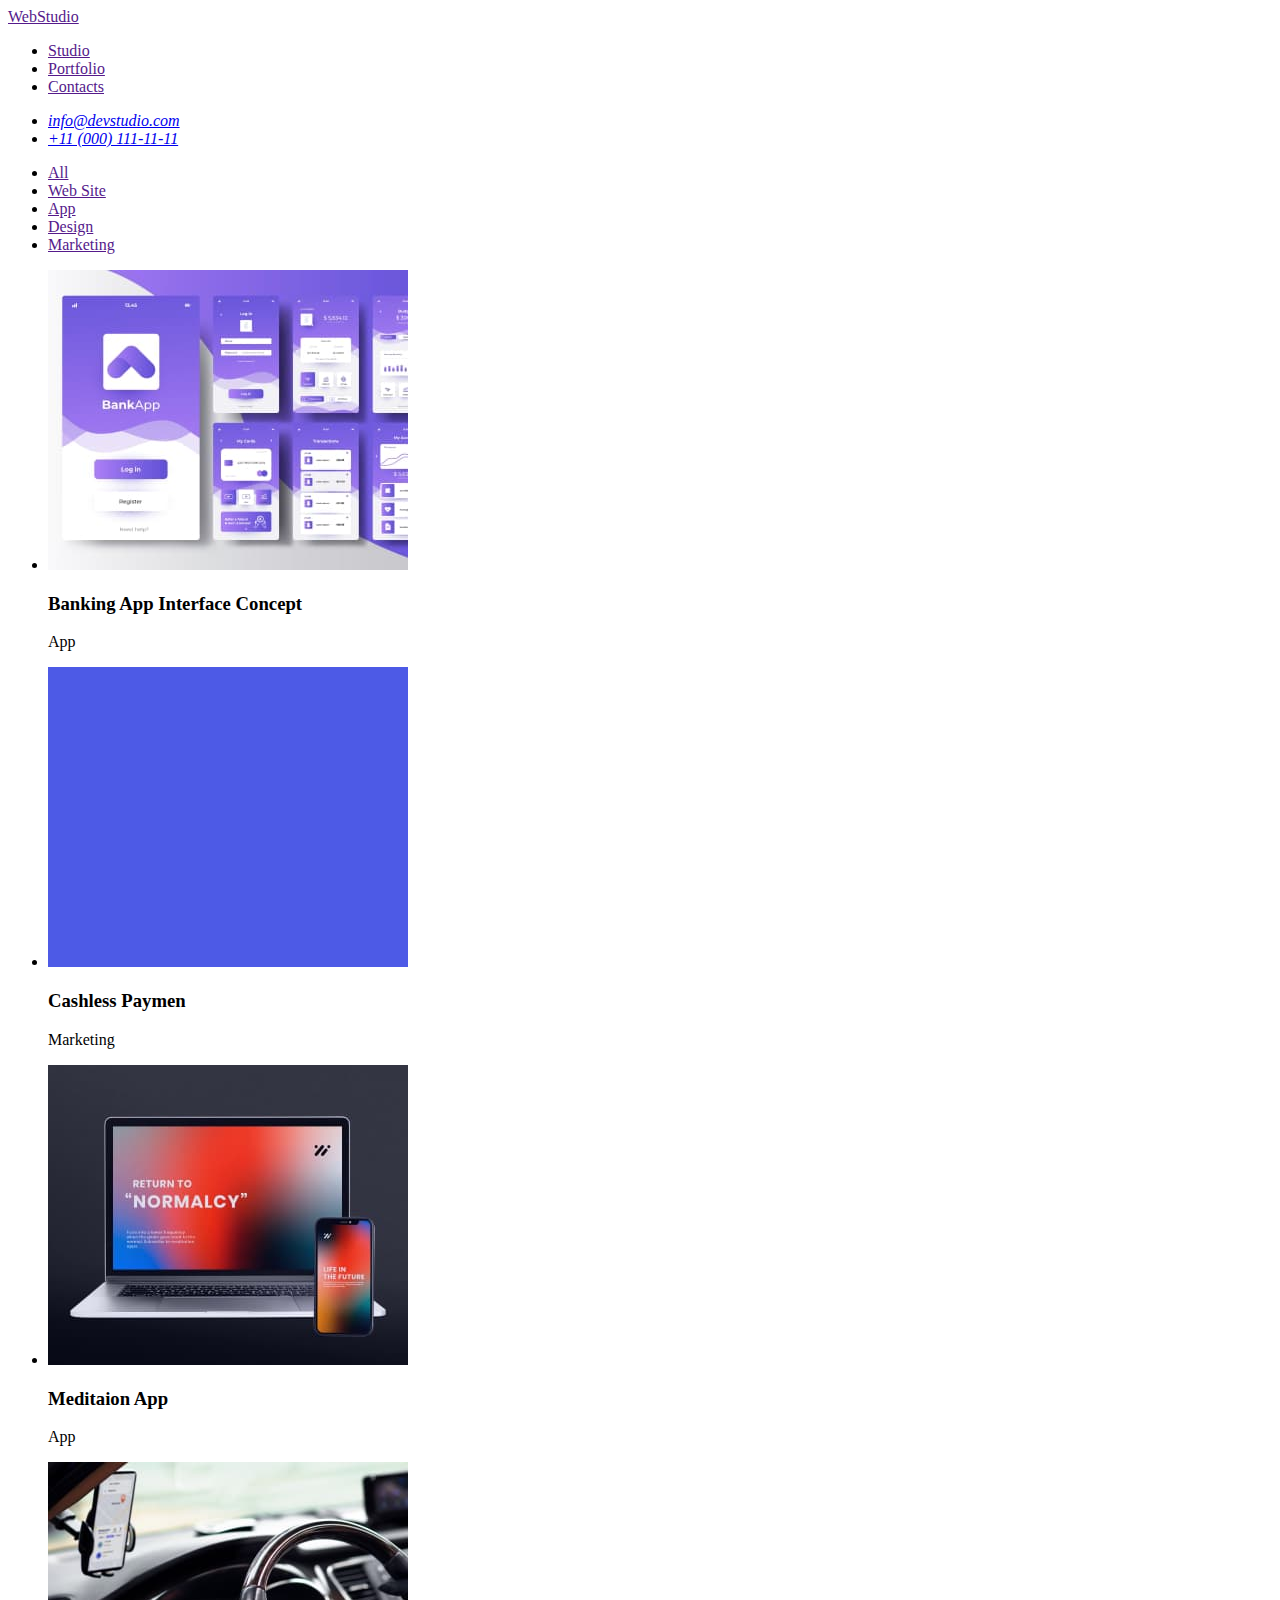
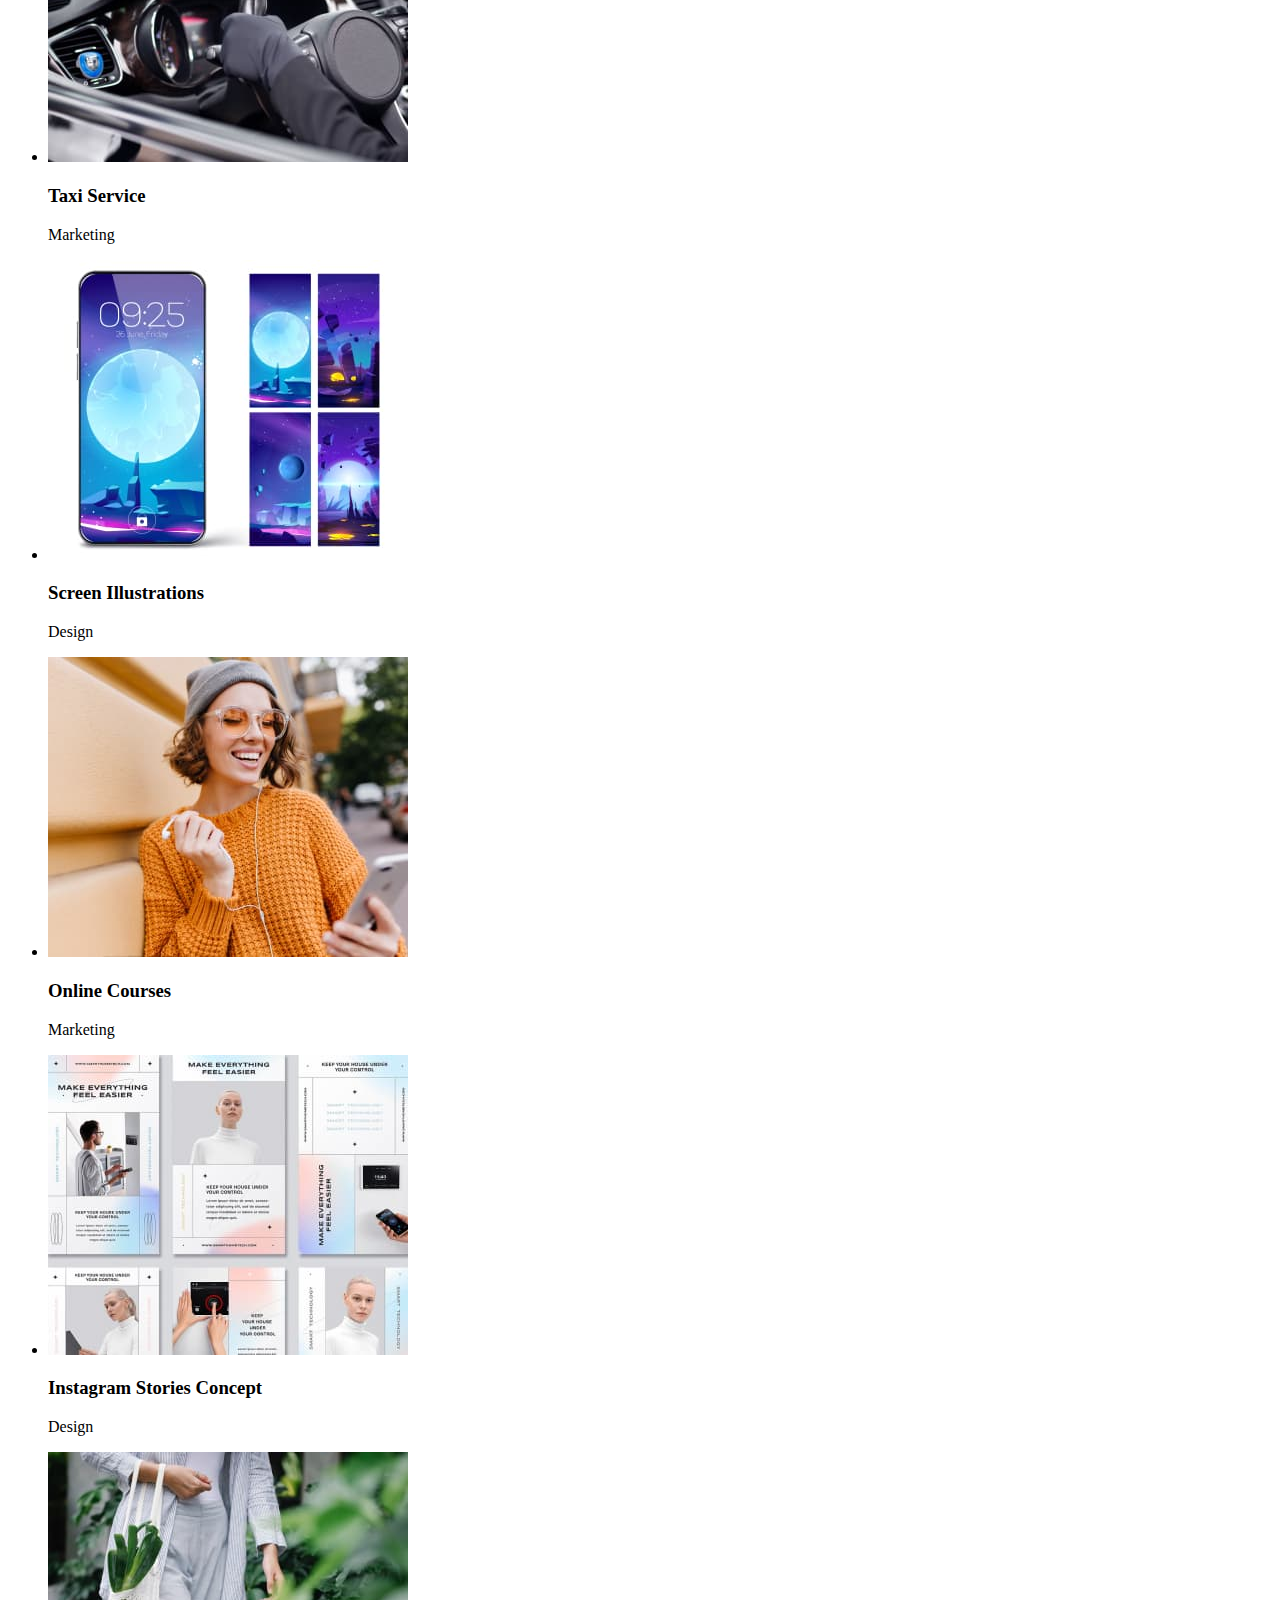
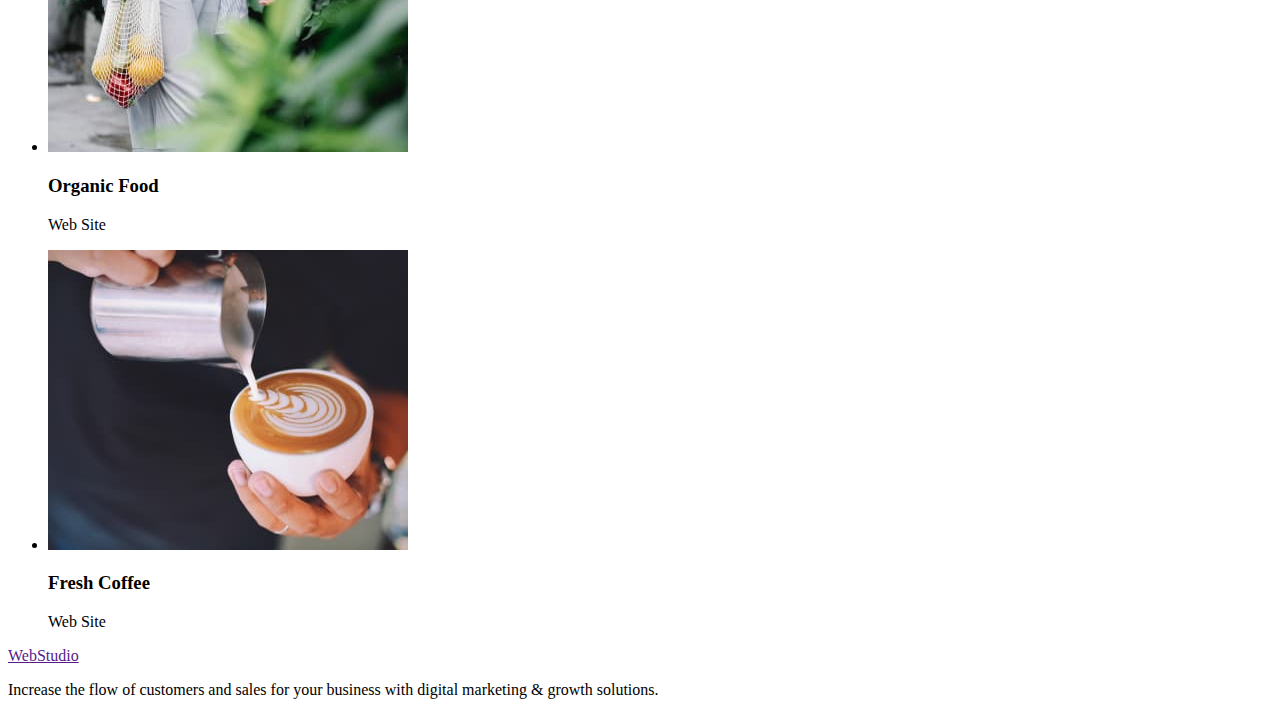
==== portfolio.html @ 04b3863f "typeface" ====
<!DOCTYPE html>
<html lang="en">
  <head>
    <meta charset="UTF-8" />
    <meta http-equiv="X-UA-Compatible" content="IE=edge" />
    <meta name="viewport" content="width=device-width, initial-scale=1.0" />
    <link rel="stylesheet" href=".//images/portfolio-img/" />
    <link rel="<link rel="preconnect" href="https://fonts.googleapis.com">
    <link href="https://fonts.googleapis.com/css2?family=Montserrat:wght@400;700&display=swap">
    <title>portfolio</title>
  </head>
  <body>
    <header>
      <nav>
        <a href="">WebStudio</a>
        <ul>
          <li><a href="">Studio</a></li>
          <li><a href="">Portfolio</a></li>
          <li><a href="">Contacts</a></li>
        </ul>
      </nav>
      <address>
        <ul>
          <li><a href="mailto:info@devstudio.com">info@devstudio.com</a></li>
          <li><a href="tel:+110001111111">+11 (000) 111-11-11</a></li>
        </ul>
      </address>
    </header>
    <main>
      <section>
        <ul>
          <li><a href="">All</a></li>
          <li><a href="">Web Site</a></li>
          <li><a href="">App</a></li>
          <li><a href="">Design</a></li>
          <li><a href="">Marketing</a></li>
        </ul>
      </section>
      <section>
        <h1 hidden>web application</h1>
        <ul>
          <li>
            <a href="">
              <img
                src=".//images/portfolio-img/img_1.jpg"
                alt="web application photos"
                width="360"
                height="300"
              />
            </a>
            <h3>Banking App Interface Concept</h3>
            <p>App</p>
          </li>
          <li>
            <a href="">
              <img
                src=".//images/portfolio-img/img_2.jpg"
                alt="web application photos"
                width="360"
                height="300"
              />
            </a>
            <h3>Cashless Paymen</h3>
            <p>Marketing</p>
          </li>
          <li>
            <a href="">
              <img
               src=".//images/portfolio-img/img_3.jpg" alt="web application
              photos" width="360" height="300" />
            </a>
            <h3>Meditaion App</h3>
            <p>App</p>
          </li>
          <li>
            <a href="">
            <img
            src=".//images/portfolio-img/img_4.jpg"
              alt="web application photos"
              width="360"
              height="300"
            ></a>
            <h3>Taxi Service</h3>
            <p>Marketing</p>
          </li>
          <li>
            <a href="">
          <img
          src=".//images/portfolio-img/img_5.jpg"
              alt="web application photos"
              width="360"
              height="300"
            ></a>
            <h3>Screen Illustrations</h3>
            <p>Design</p>
          </li>
          <li>
            <a href="">
              <img
              src=".//images/portfolio-img/img_6.jpg"
              alt="web application photos"
              width="360"
              height="300"
            ></a>
            <h3>Online Courses</h3>
            <p>Marketing</p>
          </li>
          <li>
            <a href="">
          <img src=".//images/portfolio-img/img_7.jpg"
              alt="web application photos"
              width="360"
              height="300"
            ></a>
            <h3>Instagram Stories Concept</h3>
            <p>Design</p>
          </li>
          <li>
            <a href=""></a>
              <img
              src=".//images/portfolio-img/img_8.jpg"
              alt="web application photos"
              width="360"
              height="300"
            ></a>
            <h3>Organic Food</h3>
            <p>Web Site</p>
          </li>
          <li>
            <a href="">              
           <img
              src=".//images/portfolio-img/img_9.jpg"
              alt="web application photos"
              width="360"
              height="300"
            ></a>
            <h3>Fresh Coffee</h3>
            <p>Web Site</p>
          </li>
        </ul>
      </section>
    </main>
    <footer>
      <a href="">WebStudio</a>
      <p>
        Increase the flow of customers and sales for your business with digital
        marketing & growth solutions.
      </p>
    </footer>
  </body>
</html>
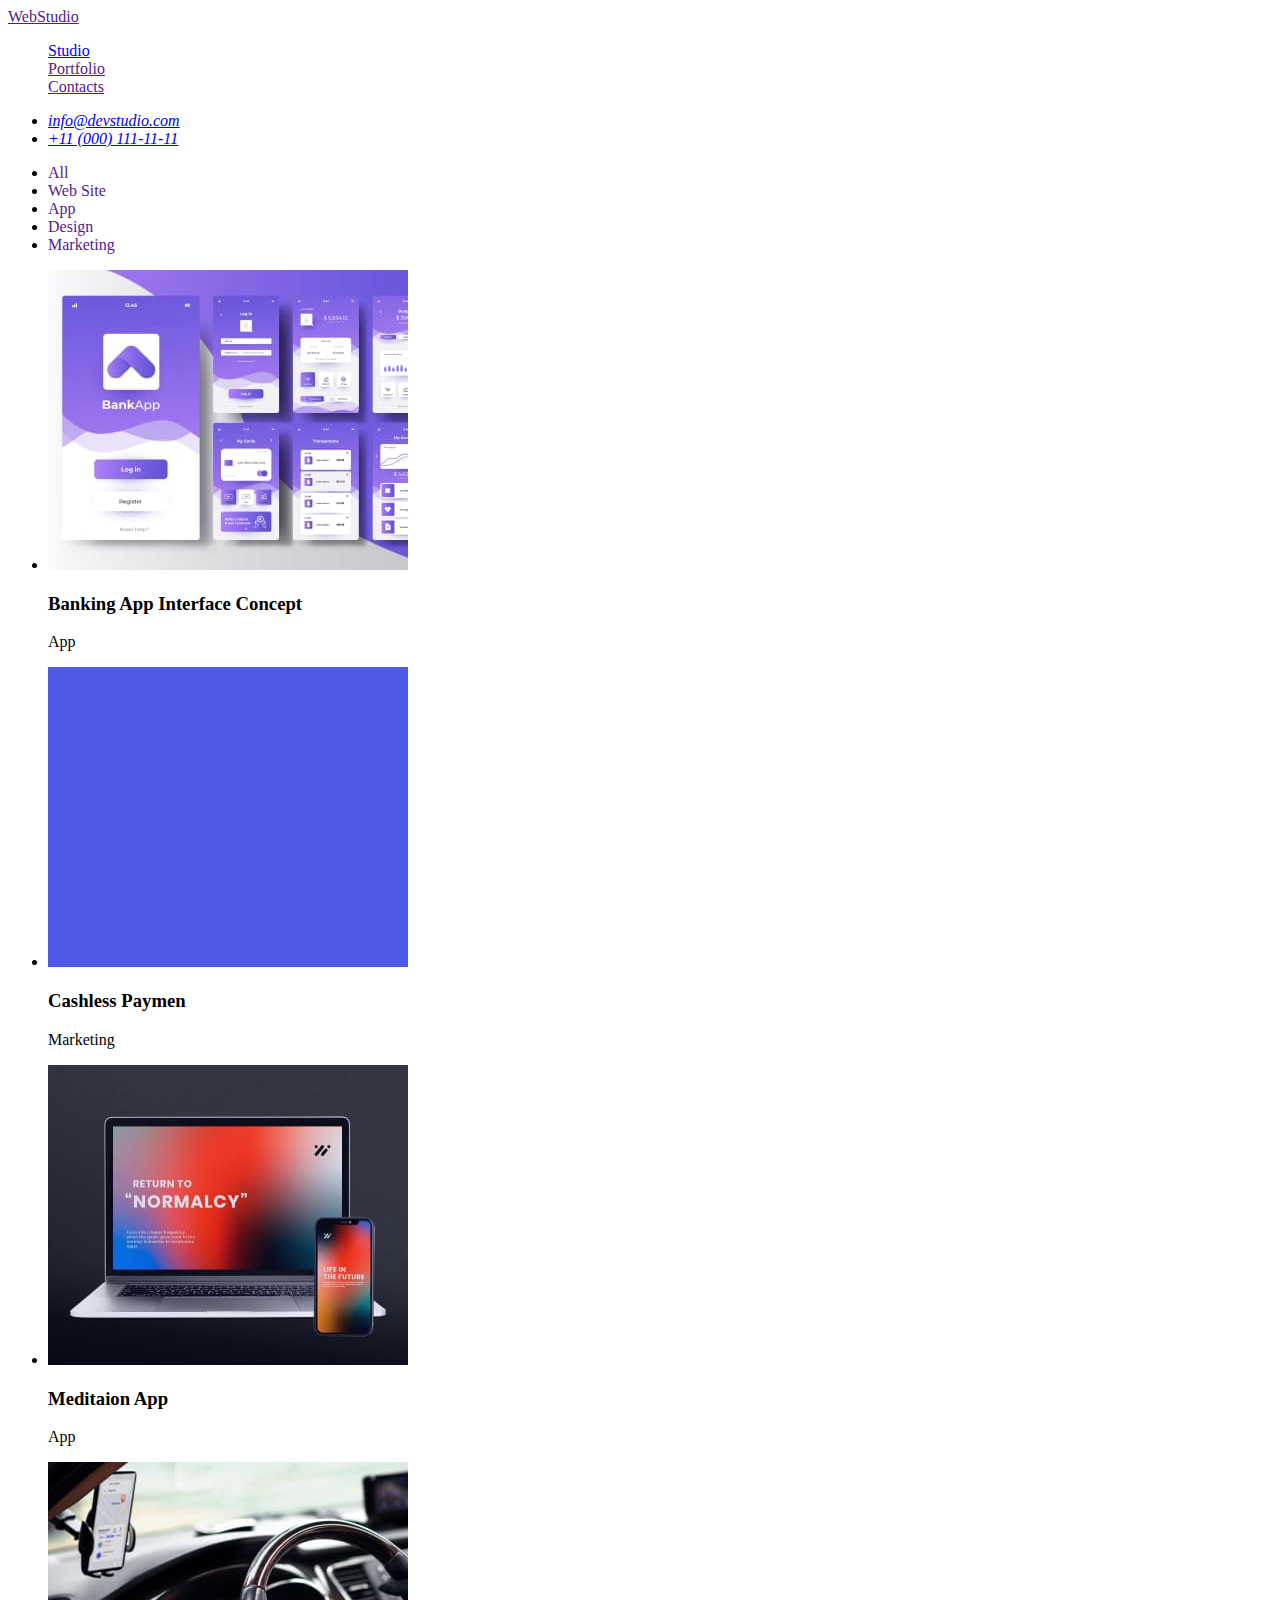
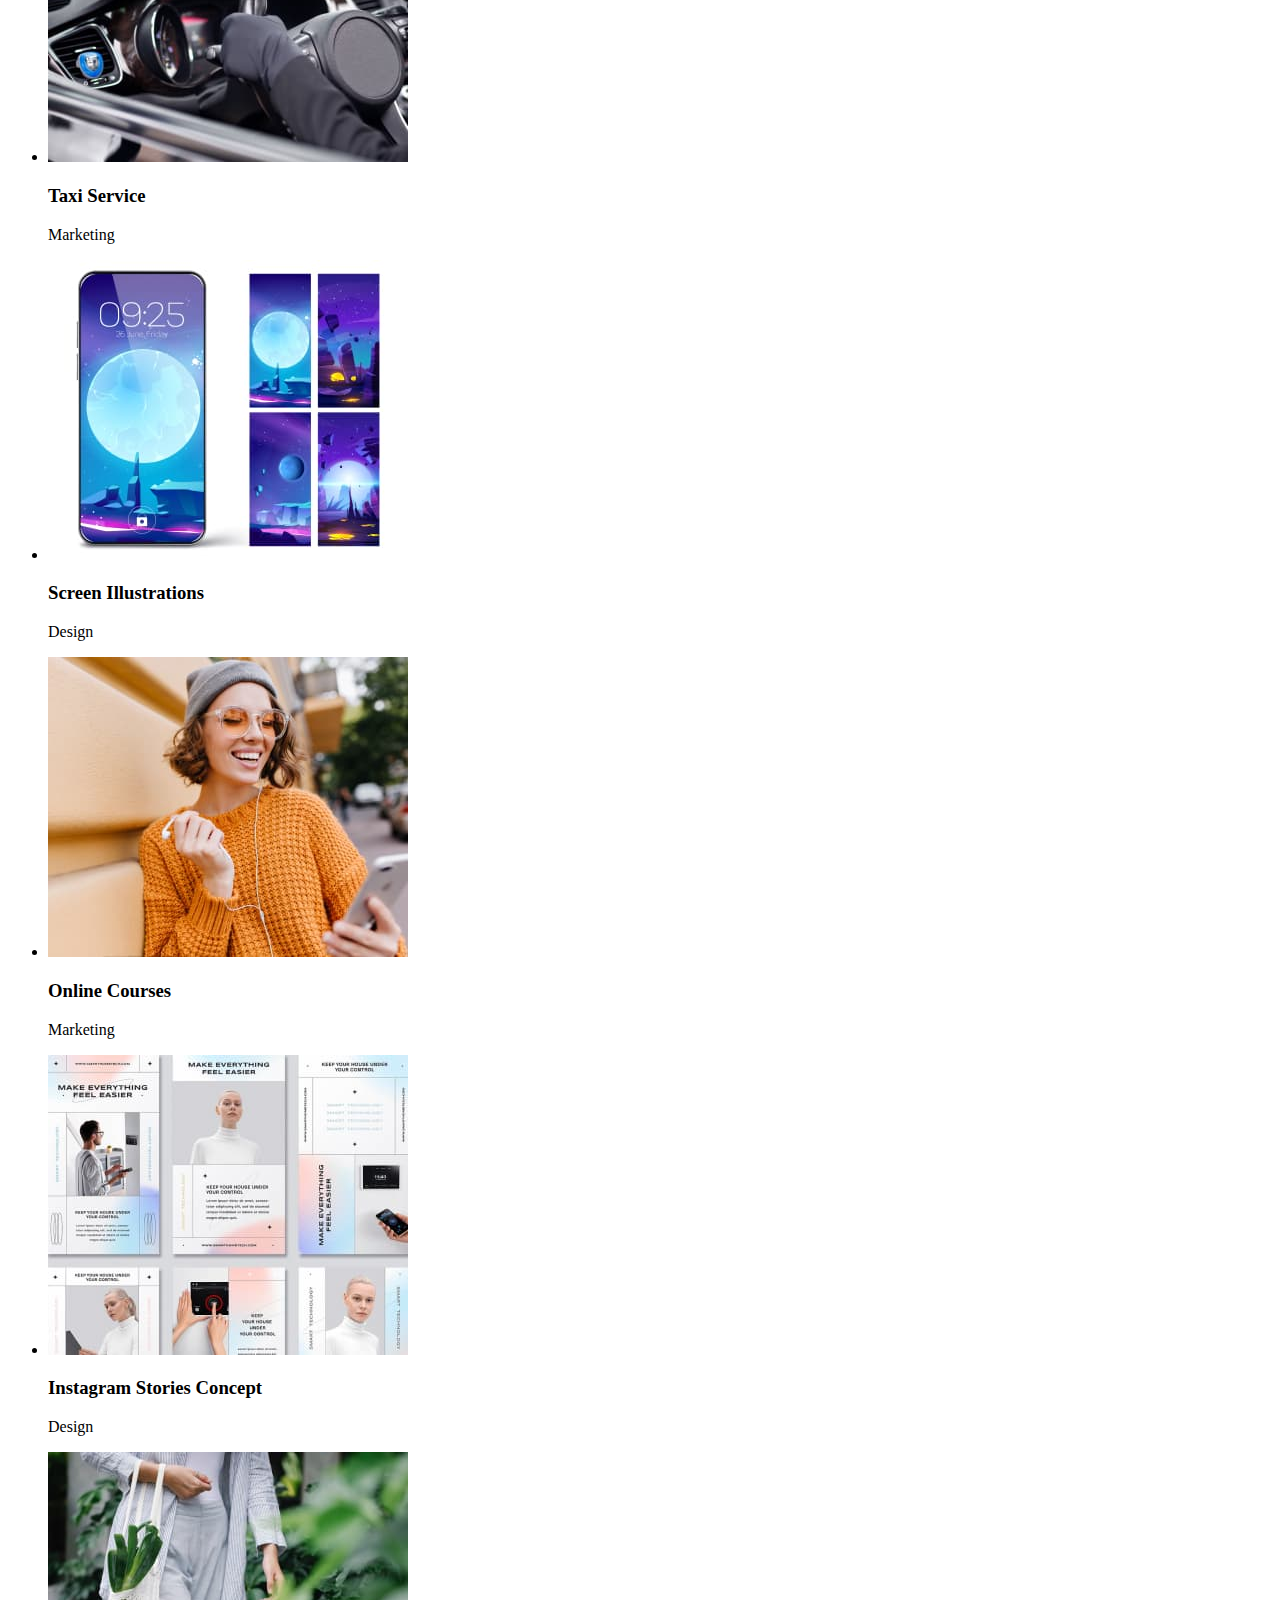
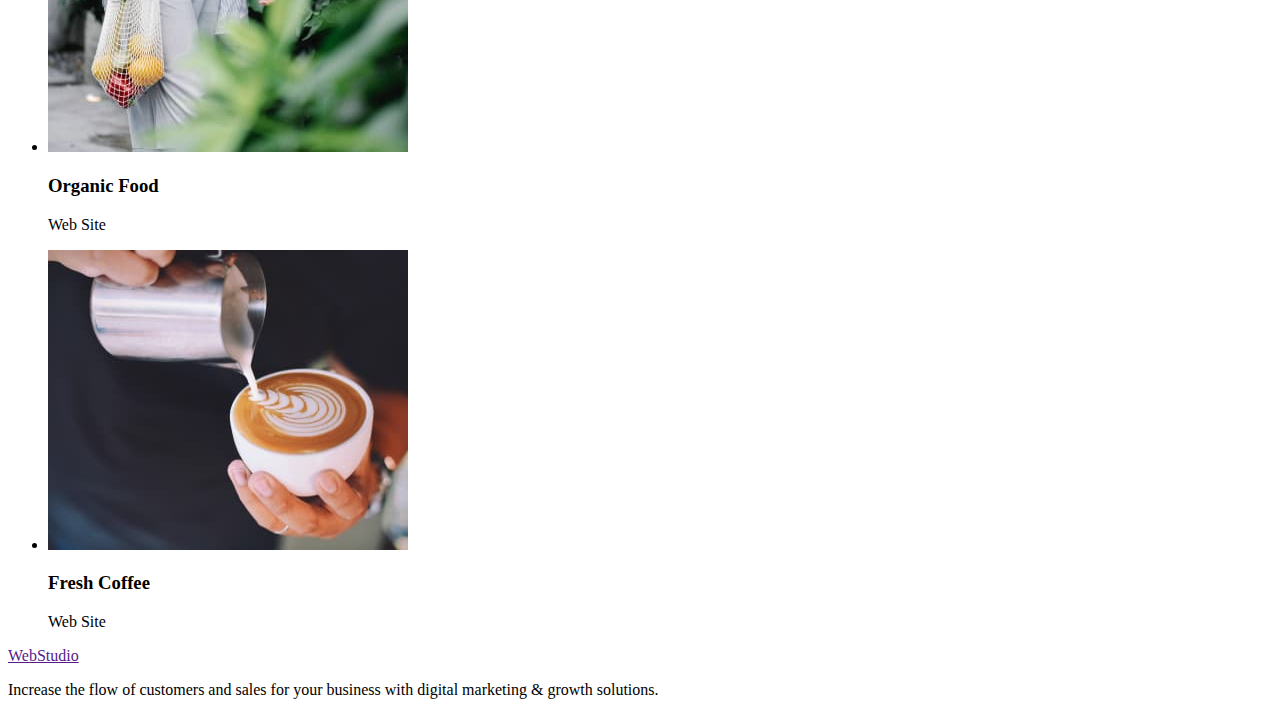
==== commit 43a9e4ab: "index.html" ====
--- a/portfolio.html
+++ b/portfolio.html
@@ -4,36 +4,50 @@
     <meta charset="UTF-8" />
     <meta http-equiv="X-UA-Compatible" content="IE=edge" />
     <meta name="viewport" content="width=device-width, initial-scale=1.0" />
-    <link rel="stylesheet" href=".//images/portfolio-img/" />
-    <link rel="<link rel="preconnect" href="https://fonts.googleapis.com">
-    <link href="https://fonts.googleapis.com/css2?family=Montserrat:wght@400;700&display=swap">
+    <link rel="preconnect" href="https://fonts.googleapis.com">
+    <link rel="preconnect" href="https://fonts.gstatic.com" crossorigin>
+    <link
+      href="https://fonts.googleapis.com/css2?family=Raleway:wght@800&family=Roboto:wght@400;500;700&display=swap" rel="stylesheet"
+    />
+    <link rel="stylesheet" href="./css/styles.css" />
     <title>portfolio</title>
   </head>
   <body>
-    <header>
-      <nav>
-        <a href="">WebStudio</a>
-        <ul>
-          <li><a href="">Studio</a></li>
-          <li><a href="">Portfolio</a></li>
-          <li><a href="">Contacts</a></li>
+    <!--HEADER SECOND-->
+    <header class="page-header">
+      <nav class="navigation">
+        <a class="logotype" href="">WebStudio</a>
+        <ul class="list page">
+          <li>
+            <a class="page-item" href="./index.html">Studio</a></li>
+          <li>
+            <a class="page-item" href="">Portfolio</a></li>
+          <li>
+            <a class="page-item" href="">Contacts</a></li>
         </ul>
       </nav>
       <address>
         <ul>
-          <li><a href="mailto:info@devstudio.com">info@devstudio.com</a></li>
-          <li><a href="tel:+110001111111">+11 (000) 111-11-11</a></li>
+          <li>
+            <a href="mailto:info@devstudio.com">info@devstudio.com</a></li>
+          <li>
+            <a href="tel:+110001111111">+11 (000) 111-11-11</a></li>
         </ul>
       </address>
     </header>
     <main>
       <section>
         <ul>
-          <li><a href="">All</a></li>
-          <li><a href="">Web Site</a></li>
-          <li><a href="">App</a></li>
-          <li><a href="">Design</a></li>
-          <li><a href="">Marketing</a></li>
+          <li>
+            <a class="link" href="">All</a></li>
+          <li>
+            <a class="link" href="">Web Site</a></li>
+          <li>
+            <a class="link" href="">App</a></li>
+          <li>
+            <a class="link" href="">Design</a></li>
+          <li>
+            <a class="link" href="">Marketing</a></li>
         </ul>
       </section>
       <section>
--- a/css/styles.css
+++ b/css/styles.css
@@ -0,0 +1,120 @@
+.text-body {
+  font-family: "Roboto", sans-serif;
+  color: #2e2f42;
+}
+.list {
+  list-style: none;
+}
+.link {
+  text-decoration: none;
+}
+/* /* .menu {
+  .. 
+} */
+/* <============HEADER==========> */
+.menu-link {
+  font-weight: 500;
+  font-size: 16px;
+  line-height: 1.5;
+  letter-spacing: 0.02em;
+}
+.logo {
+  color: #4d5ae5;
+}
+.logo-link {
+  font-family: "Raleway", sans-serif;
+  font-weight: 800;
+  font-size: 18px;
+  line-height: 1.5;
+  display: flex;
+  align-items: center;
+  letter-spacing: 0.03em;
+  text-transform: uppercase;
+}
+.contact-mail {
+  font-size: 16px;
+  line-height: 1.5;
+  letter-spacing: 0.02em;
+  color: #434455;
+}
+.contact-phone-number {
+  font-size: 16px;
+  line-height: 1.5;
+  letter-spacing: 0.02em;
+  color: #434455;
+}
+
+/* <===============HERO=============> */
+.title {
+  font-weight: 700;
+  font-size: 56px;
+  line-height: 1.07;
+  text-align: center;
+  letter-spacing: 0.02em;
+  /* color: #ffffff; */
+}
+.modal-btn {
+  font-weight: 500;
+  font-size: 16px;
+  line-height: 1.5;
+  display: flex;
+  align-items: center;
+  letter-spacing: 0.04em;
+  /* color: #ffffff; */
+}
+
+/* <==============ADVANTAGES===========> */
+/* .hero-item {
+} */
+.subtitle-hero {
+  font-weight: 500;
+  font-size: 20px;
+  line-height: 1.2;
+  letter-spacing: 0.02em;
+}
+.text-hero {
+  font-size: 16px;
+  line-height: 1.5;
+  letter-spacing: 0.02em;
+  color: #434455;
+}
+
+/* <===================EXAMPLES of WORK=========> */
+.title-examples {
+  font-weight: 700;
+  font-size: 36px;
+  line-height: 1.11;
+  text-align: center;
+  letter-spacing: 0.02em;
+  text-transform: capitalize;
+}
+/* <===============OUR TEAM==========> */
+.title-team {
+  font-weight: 700;
+  font-size: 36px;
+  line-height: 1.11;
+  text-align: center;
+  letter-spacing: 0.02em;
+  text-transform: capitalize;
+}
+.subtitle-team {
+  font-weight: 500;
+  font-size: 20px;
+  line-height: 1.2;
+  /* text-align: center; */
+  letter-spacing: 0.02em;
+}
+.text-team {
+  font-size: 16px;
+  line-height: 24px;
+  /* text-align: center; */
+  letter-spacing: 0.02em;
+  color: #434455;
+}
+/* <=========FOOTER============> */
+.footer-text {
+  font-size: 16px;
+  line-height: 1.5;
+  letter-spacing: 0.02em;
+  color: #e7e9fc;
+}
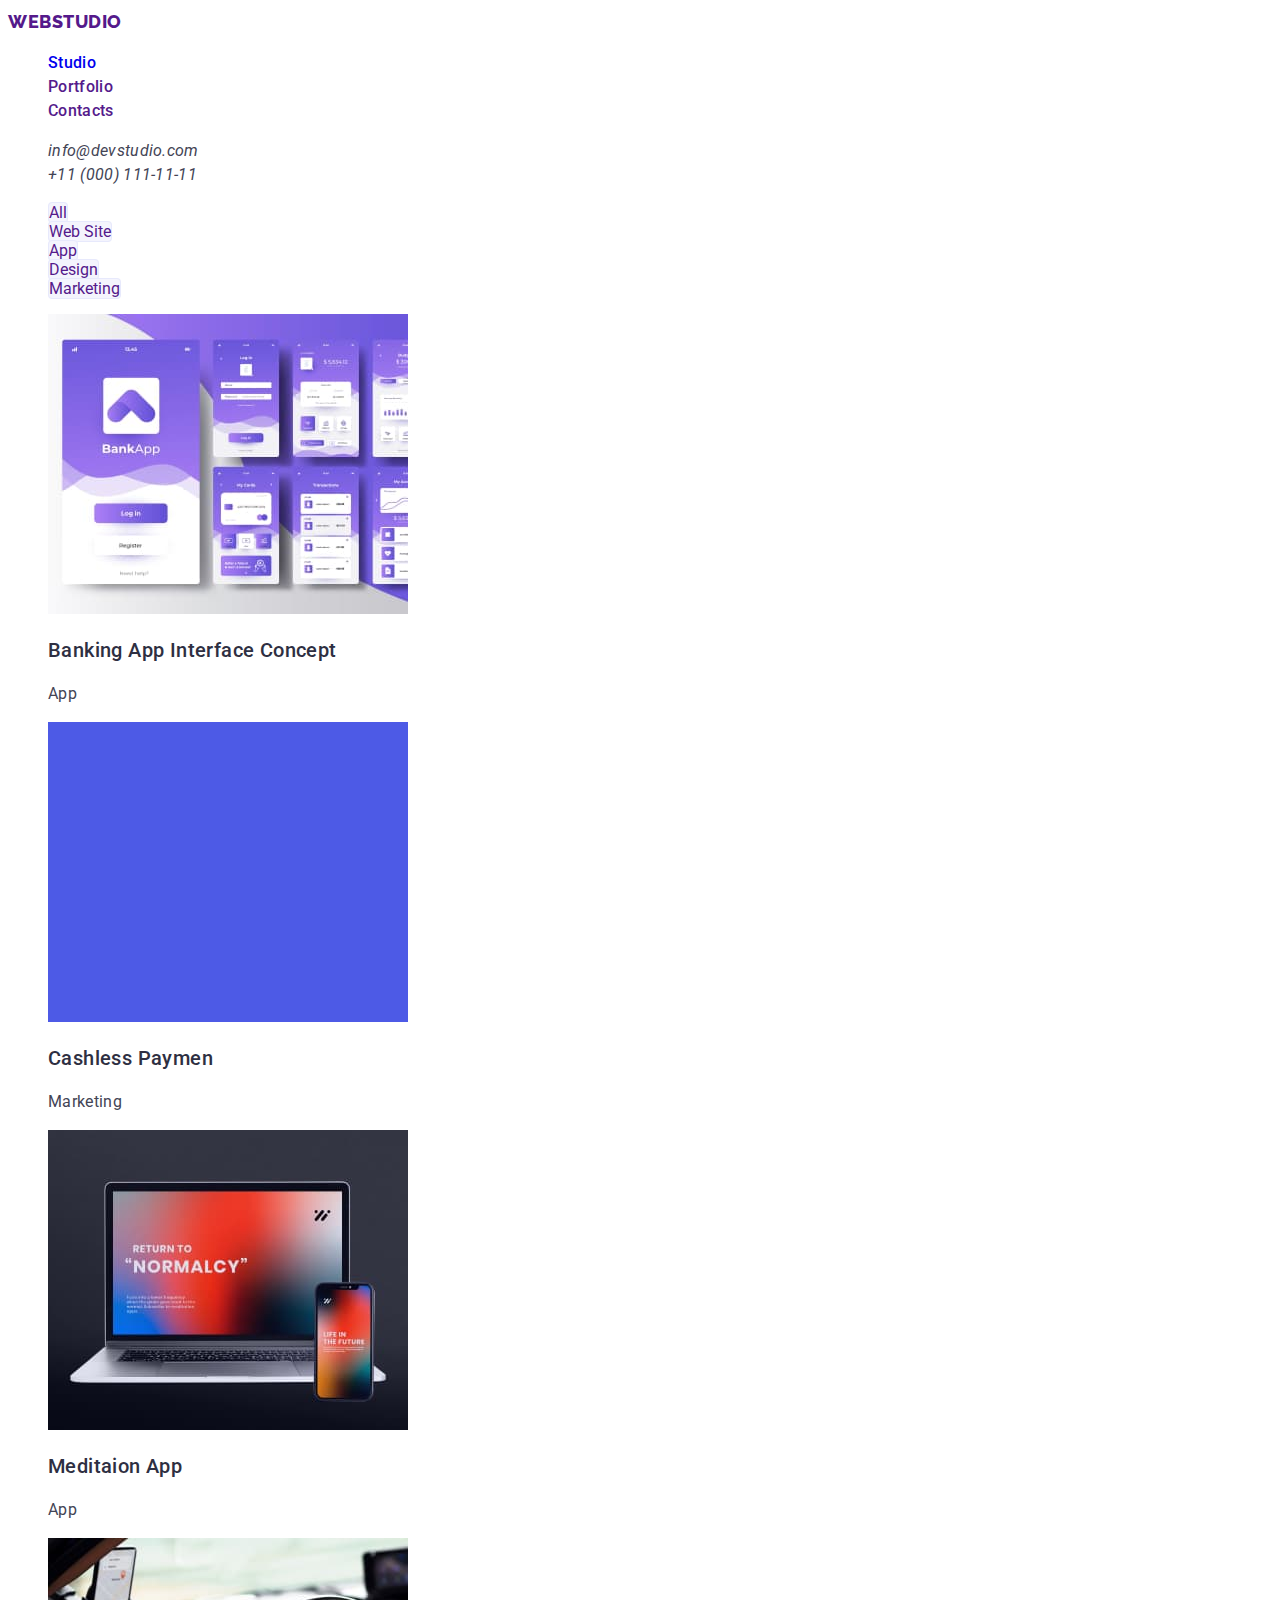
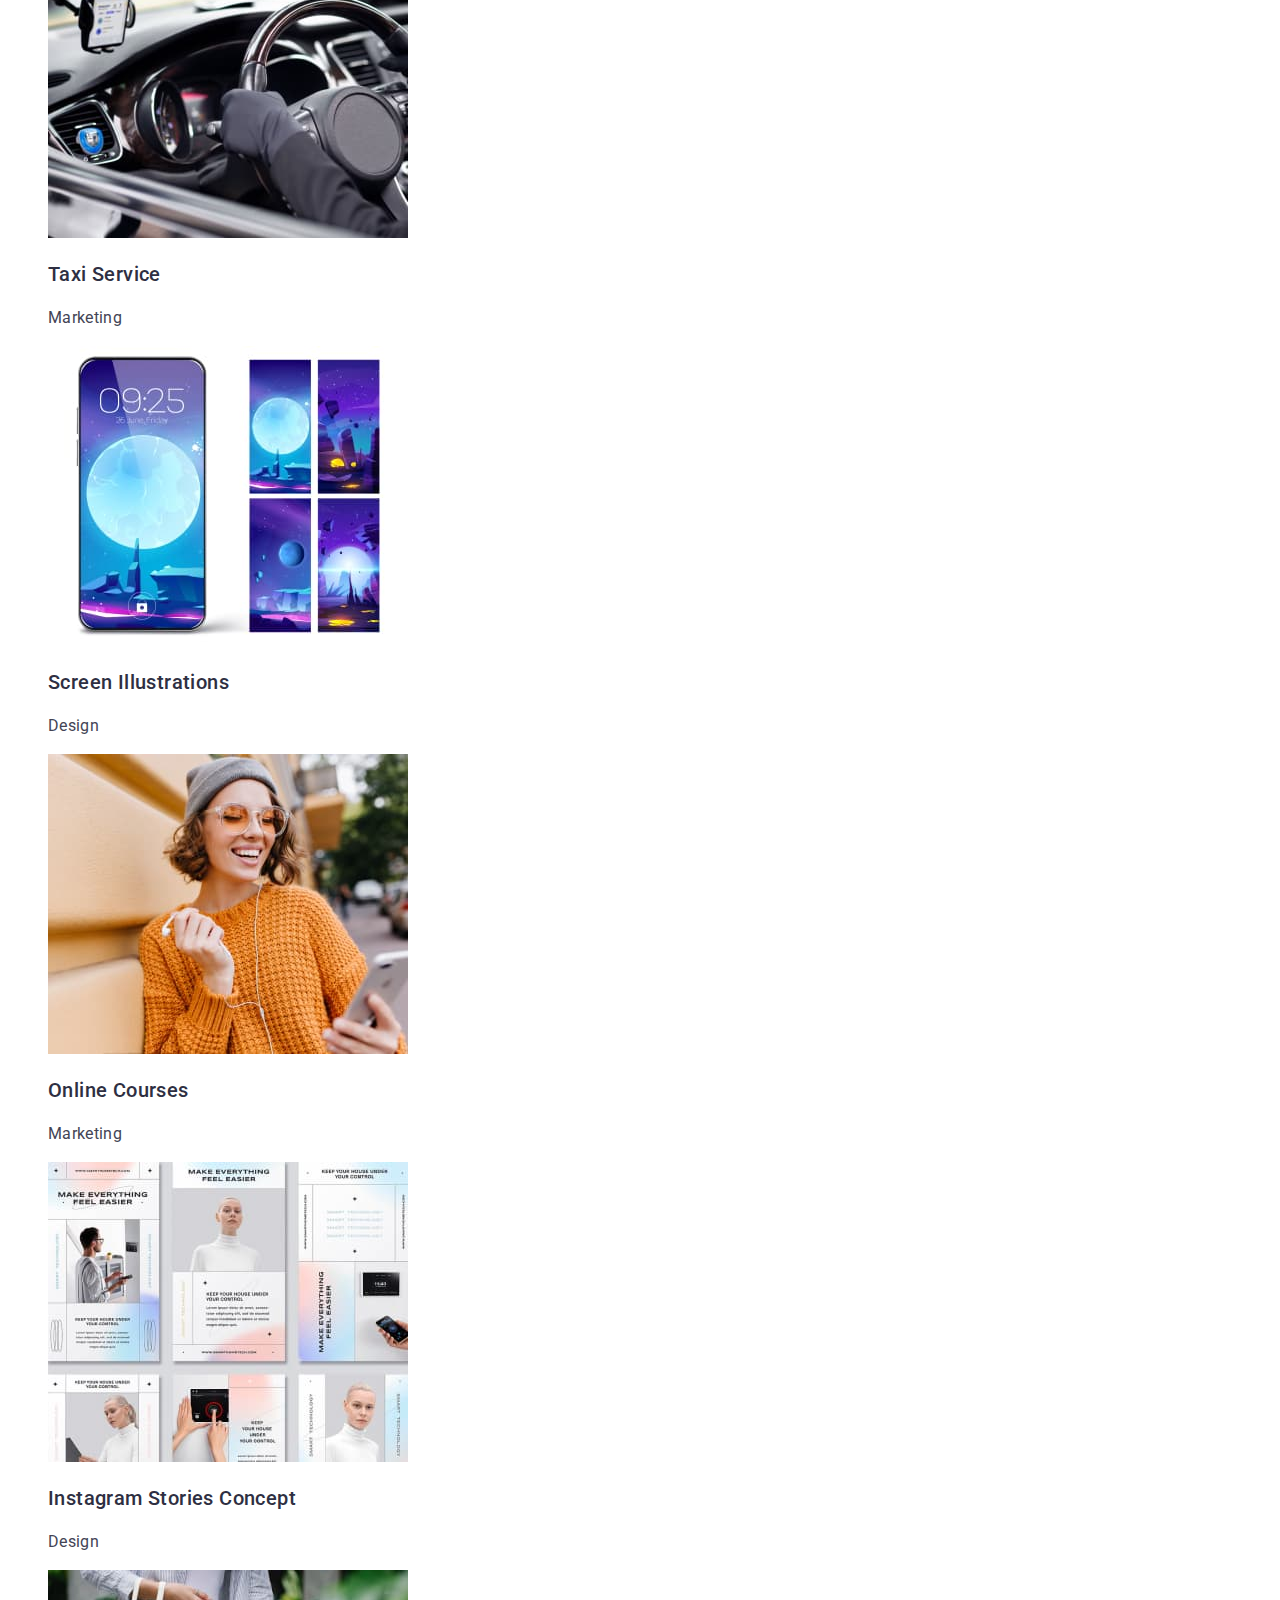
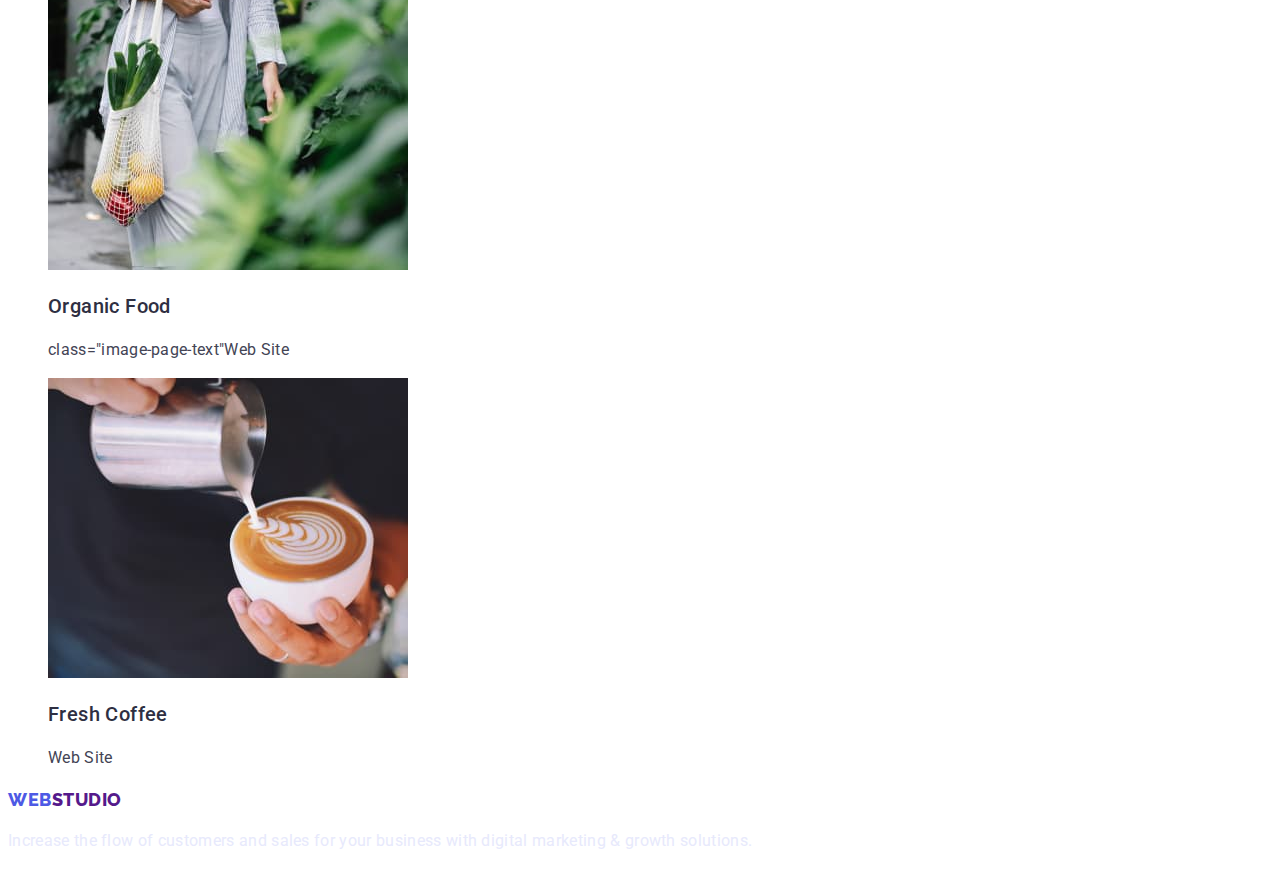
==== commit 39f227eb: "change" ====
--- a/portfolio.html
+++ b/portfolio.html
@@ -12,151 +12,153 @@
     <link rel="stylesheet" href="./css/styles.css" />
     <title>portfolio</title>
   </head>
-  <body>
-    <!--HEADER SECOND-->
+  <body class="text-body">
+    <!--HEADER-SECOND-->
     <header class="page-header">
-      <nav class="navigation">
-        <a class="logotype" href="">WebStudio</a>
-        <ul class="list page">
-          <li>
-            <a class="page-item" href="./index.html">Studio</a></li>
-          <li>
-            <a class="page-item" href="">Portfolio</a></li>
-          <li>
-            <a class="page-item" href="">Contacts</a></li>
+      <nav class="menu-nav">
+        <a class="logo-link link" href="">
+          <span>Web</span>Studio</a>
+        <ul class="menu list">
+          <li class="menu-item">
+            <a class="menu-link link" href="./index.html">Studio</a></li>
+          <li class="menu-item">
+            <a class="menu-link link" href="">Portfolio</a></li>
+          <li class="menu-item">
+            <a class="menu-link link" href="">Contacts</a></li>
         </ul>
       </nav>
-      <address>
-        <ul>
-          <li>
-            <a href="mailto:info@devstudio.com">info@devstudio.com</a></li>
-          <li>
-            <a href="tel:+110001111111">+11 (000) 111-11-11</a></li>
+      <address class="address">
+        <ul class="list">
+          <li  class="menu-item">
+            <a class="contact-mail link" href="mailto:info@devstudio.com">info@devstudio.com</a></li>
+          <li class="menu-item">
+            <a class="contact-phone-number link" href="tel:+110001111111">+11 (000) 111-11-11</a></li>
         </ul>
       </address>
     </header>
     <main>
-      <section>
-        <ul>
-          <li>
-            <a class="link" href="">All</a></li>
-          <li>
-            <a class="link" href="">Web Site</a></li>
-          <li>
-            <a class="link" href="">App</a></li>
-          <li>
-            <a class="link" href="">Design</a></li>
-          <li>
-            <a class="link" href="">Marketing</a></li>
+      <!--PORTFOLIO-BATTON-->
+      <section class="btn-page">
+        <ul class="list link">
+          <li class="batton-page">
+            <a class=" page-link link" type="button" href="">All</a></li>
+          <li class="batton-page">
+            <a class=" page-link link" type="button" href="">Web Site</a></li>
+          <li class="batton-page">
+            <a class=" page-link link" type="button" href="">App</a></li>
+          <li class="batton-page">
+            <a class=" page-link link" type="button" href="">Design</a></li>
+          <li class="batton-page">
+            <a class=" page-link link" type="button" href="">Marketing</a></li>
         </ul>
       </section>
       <section>
         <h1 hidden>web application</h1>
-        <ul>
-          <li>
+        <ul class="list">
+          <li class="img-page link">
             <a href="">
-              <img
+              <img class="image-page"
                 src=".//images/portfolio-img/img_1.jpg"
                 alt="web application photos"
                 width="360"
                 height="300"
               />
             </a>
-            <h3>Banking App Interface Concept</h3>
-            <p>App</p>
+            <h3 class="subtitle-page">Banking App Interface Concept</h3>
+            <p class="image-page-text">App</p>
           </li>
-          <li>
+          <li class="img-page link">
             <a href="">
-              <img
+              <img class="image-page"
                 src=".//images/portfolio-img/img_2.jpg"
                 alt="web application photos"
                 width="360"
                 height="300"
               />
             </a>
-            <h3>Cashless Paymen</h3>
-            <p>Marketing</p>
+            <h3 class="subtitle-page">Cashless Paymen</h3>
+            <p class="image-page-text">Marketing</p>
           </li>
-          <li>
+          <li class="img-page link">
             <a href="">
-              <img
-               src=".//images/portfolio-img/img_3.jpg" alt="web application
+              <img class="image-page"
+                src=".//images/portfolio-img/img_3.jpg" alt="web application
               photos" width="360" height="300" />
             </a>
-            <h3>Meditaion App</h3>
-            <p>App</p>
+            <h3 class="subtitle-page">Meditaion App</h3>
+            <p class="image-page-text">App</p>
           </li>
-          <li>
+          <li class="img-page link">
             <a href="">
-            <img
+            <img class="image-page"
             src=".//images/portfolio-img/img_4.jpg"
               alt="web application photos"
               width="360"
               height="300"
             ></a>
-            <h3>Taxi Service</h3>
-            <p>Marketing</p>
+            <h3 class="subtitle-page">Taxi Service</h3>
+            <p class="image-page-text">Marketing</p>
           </li>
-          <li>
+          <li class="img-page link">
             <a href="">
-          <img
+          <img class="image-page"
           src=".//images/portfolio-img/img_5.jpg"
               alt="web application photos"
               width="360"
               height="300"
             ></a>
-            <h3>Screen Illustrations</h3>
-            <p>Design</p>
+            <h3 class="subtitle-page">Screen Illustrations</h3>
+            <p class="image-page-text">Design</p>
           </li>
-          <li>
+          <li class="img-page link">
             <a href="">
-              <img
+              <img class="image-page"
               src=".//images/portfolio-img/img_6.jpg"
               alt="web application photos"
               width="360"
               height="300"
             ></a>
-            <h3>Online Courses</h3>
-            <p>Marketing</p>
+            <h3 class="subtitle-page">Online Courses</h3>
+            <p class="image-page-text">Marketing</p>
           </li>
-          <li>
+          <li class="img-page link">
             <a href="">
-          <img src=".//images/portfolio-img/img_7.jpg"
+          <img class="image-page" src=".//images/portfolio-img/img_7.jpg"
               alt="web application photos"
               width="360"
               height="300"
             ></a>
-            <h3>Instagram Stories Concept</h3>
-            <p>Design</p>
+            <h3 class="subtitle-page">Instagram Stories Concept</h3>
+            <p class="image-page-text">Design</p>
           </li>
-          <li>
+          <li class="img-page link">
             <a href=""></a>
-              <img
+              <img class="image-page"
               src=".//images/portfolio-img/img_8.jpg"
               alt="web application photos"
               width="360"
               height="300"
             ></a>
-            <h3>Organic Food</h3>
-            <p>Web Site</p>
+            <h3 class="subtitle-page">Organic Food</h3>
+            <p class="image-page-text"> class="image-page-text"Web Site</p>
           </li>
-          <li>
+          <li class="img-page link">
             <a href="">              
-           <img
+            <img class="image-page"
               src=".//images/portfolio-img/img_9.jpg"
               alt="web application photos"
               width="360"
               height="300"
             ></a>
-            <h3>Fresh Coffee</h3>
-            <p>Web Site</p>
+            <h3 class="subtitle-page">Fresh Coffee</h3>
+            <p class="image-page-text">Web Site</p>
           </li>
         </ul>
       </section>
     </main>
     <footer>
-      <a href="">WebStudio</a>
-      <p>
+        <a class="logo-link link" href=""><span class="logo">Web</span>Studio</a>
+      <p class="footer-text">
         Increase the flow of customers and sales for your business with digital
         marketing & growth solutions.
       </p>
--- a/css/styles.css
+++ b/css/styles.css
@@ -11,6 +11,7 @@
 /* /* .menu {
   .. 
 } */
+
 /* <============HEADER==========> */
 .menu-link {
   font-weight: 500;
@@ -118,3 +119,33 @@
   letter-spacing: 0.02em;
   color: #e7e9fc;
 }
+
+/* <==========HEADER-SECOND========> */
+
+/* <============PORTFOLIO-BATTON ======= >  */
+.page-link {
+  box-sizing: border-box;
+  align-items: center;
+  background: #f4f4fd;
+  border: 1px solid #e7e9fc;
+  border-radius: 4px;
+}
+.page-link:hover,
+.page-link:focus {
+  background: #404bbf;
+  box-shadow: 0px 3px 1px rgba(0, 0, 0, 0.1), 0px 2px 1px rgba(0, 0, 0, 0.08),
+    0px 2px 2px rgba(0, 0, 0, 0.12);
+  border-radius: 4px;
+}
+.subtitle-page {
+  font-weight: 500;
+  font-size: 20px;
+  line-height: 1.2;
+  letter-spacing: 0.02em;
+}
+.image-page-text {
+  font-size: 16px;
+  line-height: 1.5;
+  letter-spacing: 0.02em;
+  color: #434455;
+}
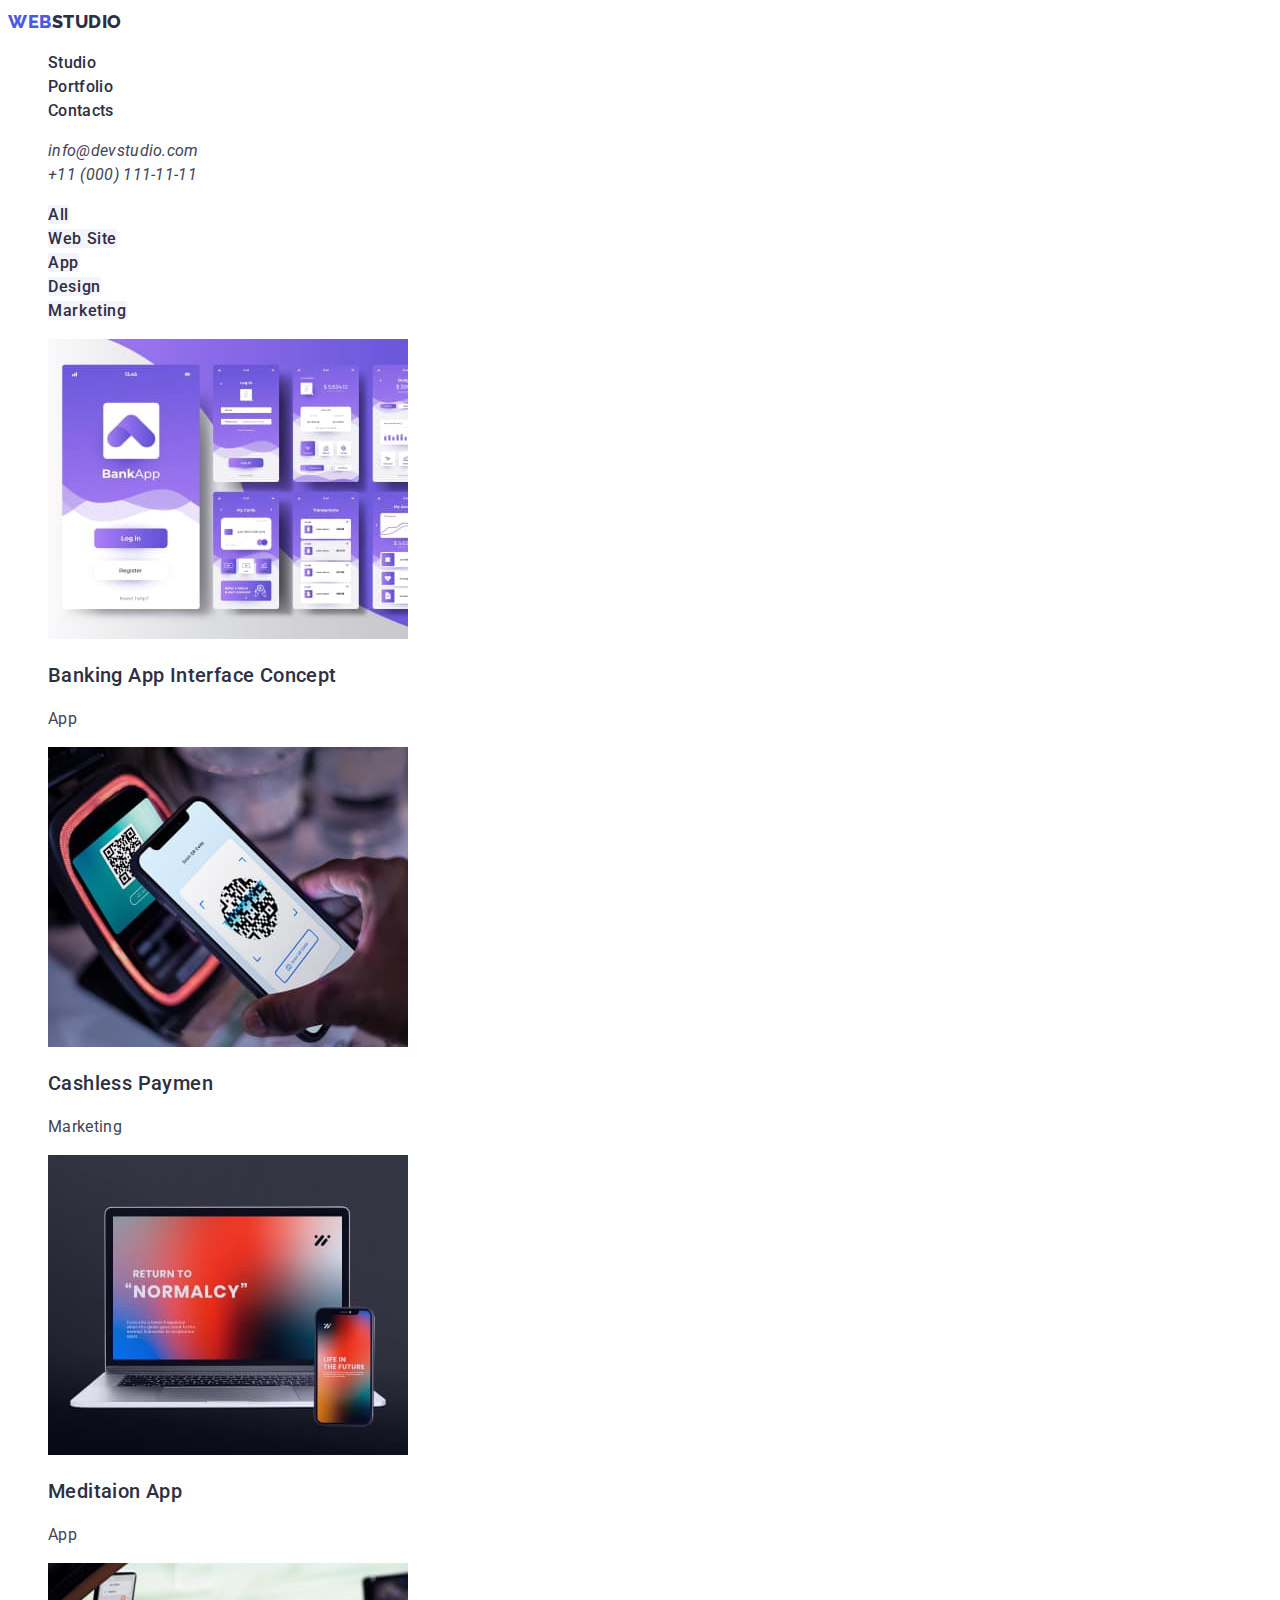
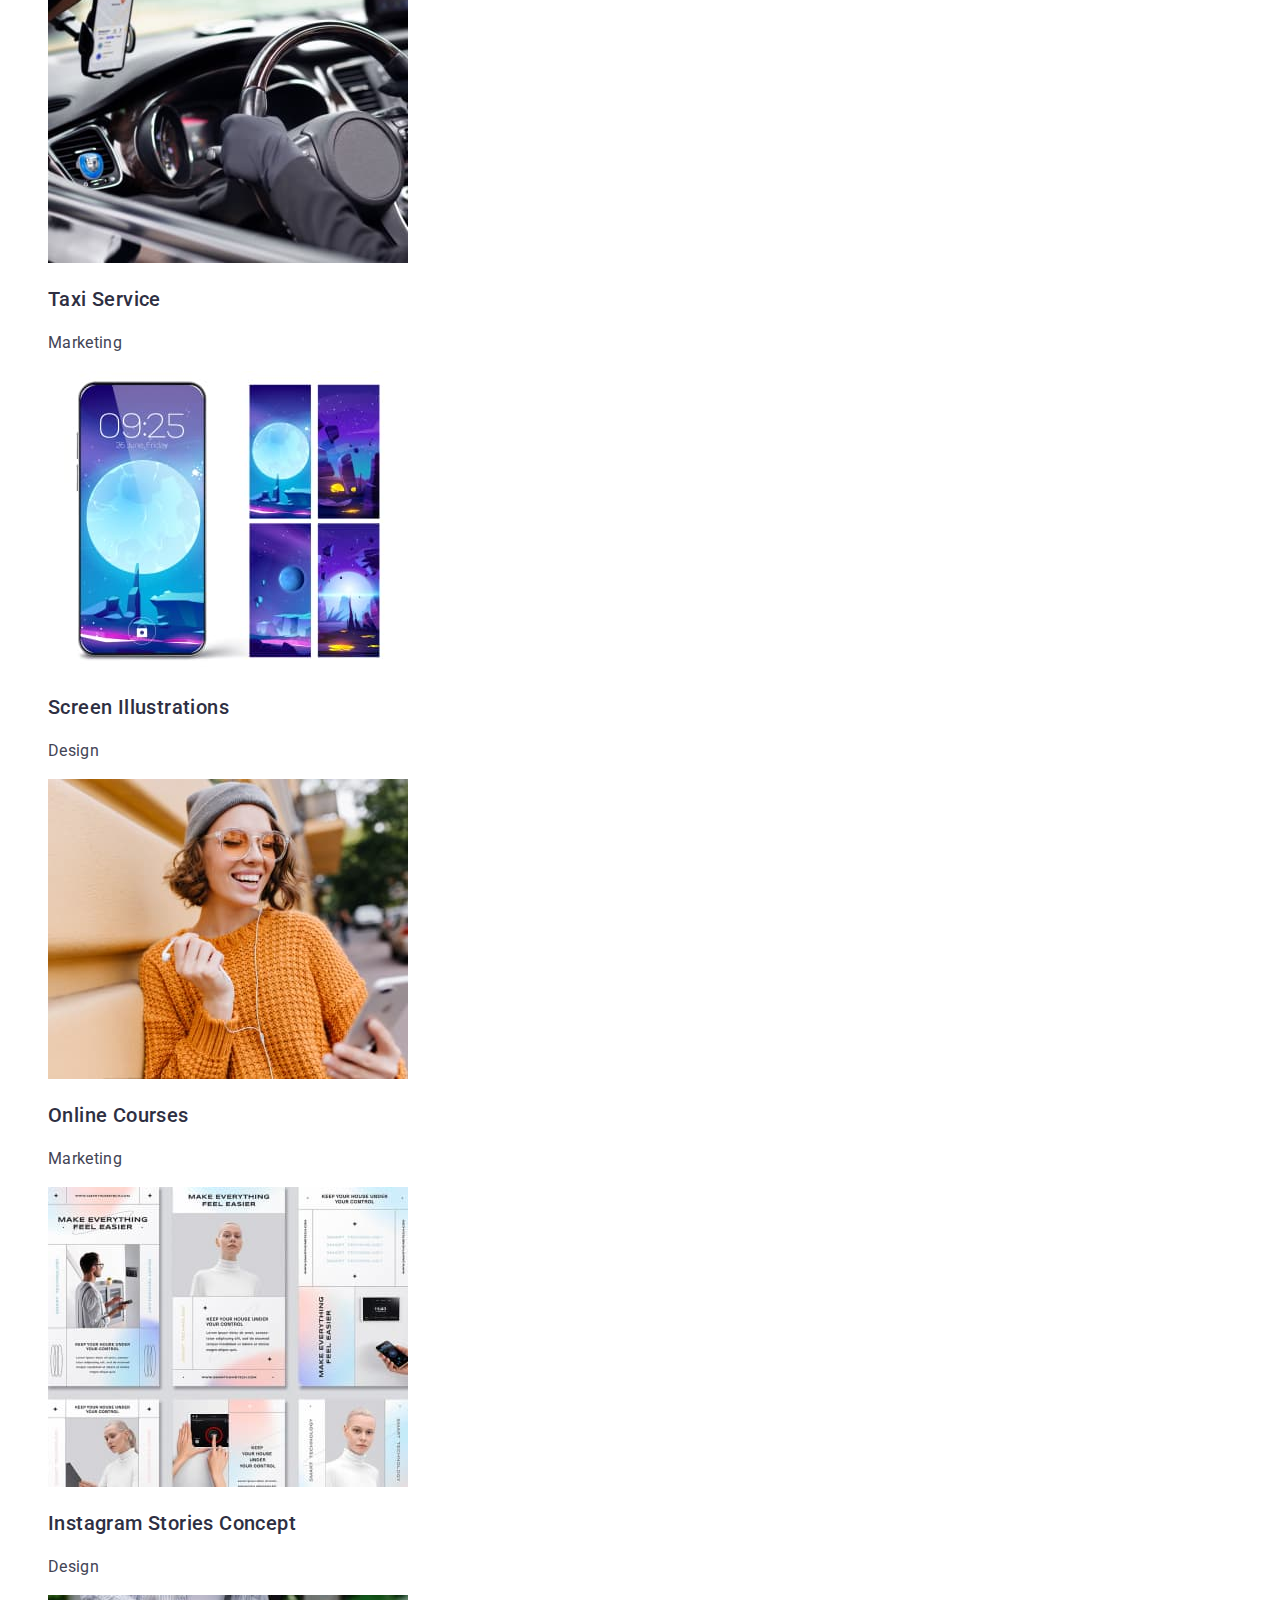
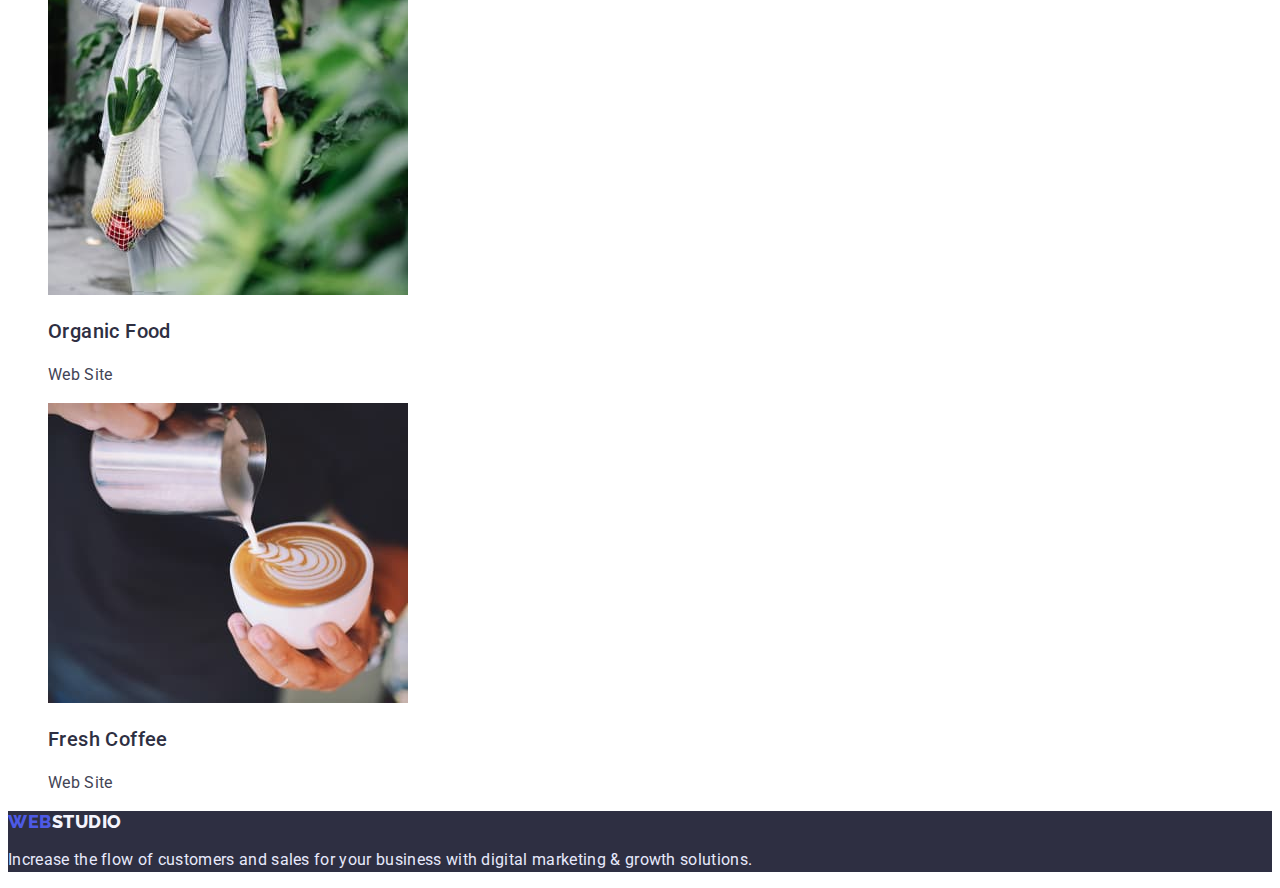
==== commit 0ec2dfc0: "added" ====
--- a/portfolio.html
+++ b/portfolio.html
@@ -4,20 +4,20 @@
     <meta charset="UTF-8" />
     <meta http-equiv="X-UA-Compatible" content="IE=edge" />
     <meta name="viewport" content="width=device-width, initial-scale=1.0" />
+    <title>portfolio</title>
     <link rel="preconnect" href="https://fonts.googleapis.com">
     <link rel="preconnect" href="https://fonts.gstatic.com" crossorigin>
     <link
       href="https://fonts.googleapis.com/css2?family=Raleway:wght@800&family=Roboto:wght@400;500;700&display=swap" rel="stylesheet"
     />
     <link rel="stylesheet" href="./css/styles.css" />
-    <title>portfolio</title>
   </head>
-  <body class="text-body">
+  <body class="body">
     <!--HEADER-SECOND-->
     <header class="page-header">
       <nav class="menu-nav">
         <a class="logo-link link" href="">
-          <span>Web</span>Studio</a>
+          <span class="logo">Web</span>Studio</a>
         <ul class="menu list">
           <li class="menu-item">
             <a class="menu-link link" href="./index.html">Studio</a></li>
@@ -40,16 +40,16 @@
       <!--PORTFOLIO-BATTON-->
       <section class="btn-page">
         <ul class="list link">
-          <li class="batton-page">
-            <a class=" page-link link" type="button" href="">All</a></li>
-          <li class="batton-page">
-            <a class=" page-link link" type="button" href="">Web Site</a></li>
-          <li class="batton-page">
-            <a class=" page-link link" type="button" href="">App</a></li>
-          <li class="batton-page">
-            <a class=" page-link link" type="button" href="">Design</a></li>
-          <li class="batton-page">
-            <a class=" page-link link" type="button" href="">Marketing</a></li>
+          <li>
+            <batton type="button" class="batton-page">All</batton></li>
+          <li>
+            <batton type="button" class="batton-page">Web Site</batton></li>
+          <li>
+            <batton type="button" class="batton-page">App</batton></li>
+          <li>
+            <batton type="button" class="batton-page">Design</batton></li>
+          <li>
+            <batton type="button" class="batton-page">Marketing</batton></li>
         </ul>
       </section>
       <section>
@@ -140,7 +140,7 @@
               height="300"
             ></a>
             <h3 class="subtitle-page">Organic Food</h3>
-            <p class="image-page-text"> class="image-page-text"Web Site</p>
+            <p class="image-page-text">Web Site</p>
           </li>
           <li class="img-page link">
             <a href="">              
@@ -156,8 +156,9 @@
         </ul>
       </section>
     </main>
-    <footer>
-        <a class="logo-link link" href=""><span class="logo">Web</span>Studio</a>
+    <footer class="footer-page">
+        <a class="logo-footer-link link" href="">
+          <span class="logo">Web</span>Studio</a>
       <p class="footer-text">
         Increase the flow of customers and sales for your business with digital
         marketing & growth solutions.
--- a/css/styles.css
+++ b/css/styles.css
@@ -1,5 +1,6 @@
-.text-body {
+.body {
   font-family: "Roboto", sans-serif;
+  font-style: normal;
   color: #2e2f42;
 }
 .list {
@@ -11,26 +12,38 @@
 /* /* .menu {
   .. 
 } */
-
+:root {
+  --brand-color: #4d5ae5;
+  --modal-btn: #404bbf;
+  --background-color: #2e2f42;
+  --main-header-color: #2e2f42;
+}
 /* <============HEADER==========> */
+.header {
+  background: #ffffff;
+}
 .menu-link {
   font-weight: 500;
   font-size: 16px;
   line-height: 1.5;
   letter-spacing: 0.02em;
+  color: #2e2f42;
 }
 .logo {
-  color: #4d5ae5;
+  color: var(--brand-color);
+}
+.menu-link:hover,
+.menu-link:focus {
+  color: var(--brand-color);
 }
 .logo-link {
   font-family: "Raleway", sans-serif;
   font-weight: 800;
   font-size: 18px;
   line-height: 1.5;
-  display: flex;
-  align-items: center;
   letter-spacing: 0.03em;
   text-transform: uppercase;
+  color: var(--main-header-color);
 }
 .contact-mail {
   font-size: 16px;
@@ -38,35 +51,54 @@
   letter-spacing: 0.02em;
   color: #434455;
 }
+.contact-mail:hover,
+.contact-mail:active {
+  color: var(--brand-color);
+}
 .contact-phone-number {
   font-size: 16px;
   line-height: 1.5;
   letter-spacing: 0.02em;
   color: #434455;
 }
-
+.contact-phone-number:hover,
+.contact-phone-number:active {
+  color: var(--brand-color);
+}
 /* <===============HERO=============> */
-.title {
+.hero-section {
+  background: var(--background-color);
+}
+.hero-title {
   font-weight: 700;
   font-size: 56px;
   line-height: 1.07;
   text-align: center;
   letter-spacing: 0.02em;
-  /* color: #ffffff; */
-}
-.modal-btn {
+  color: #ffffff;
+}
+.hero-btn {
+  font-family: "Roboto", sans-serif;
   font-weight: 500;
   font-size: 16px;
   line-height: 1.5;
   display: flex;
   align-items: center;
   letter-spacing: 0.04em;
-  /* color: #ffffff; */
+  background: var(--brand-color);
+  color: #ffffff;
+}
+.hero-btn:hover,
+.hero-btn:active {
+  color: var(--btn-accent-color);
 }
 
 /* <==============ADVANTAGES===========> */
 /* .hero-item {
 } */
+.subtitle-section {
+  background: #e5e5e5;
+}
 .subtitle-hero {
   font-weight: 500;
   font-size: 20px;
@@ -74,6 +106,7 @@
   letter-spacing: 0.02em;
 }
 .text-hero {
+  font-weight: 500;
   font-size: 16px;
   line-height: 1.5;
   letter-spacing: 0.02em;
@@ -81,6 +114,9 @@
 }
 
 /* <===================EXAMPLES of WORK=========> */
+.section-examples {
+  background: #e5e5e5;
+}
 .title-examples {
   font-weight: 700;
   font-size: 36px;
@@ -90,6 +126,9 @@
   text-transform: capitalize;
 }
 /* <===============OUR TEAM==========> */
+.section-team {
+  background: #f4f4fd;
+}
 .title-team {
   font-weight: 700;
   font-size: 36px;
@@ -104,10 +143,11 @@
   line-height: 1.2;
   /* text-align: center; */
   letter-spacing: 0.02em;
+  color: var(--background-color) #2e2f42;
 }
 .text-team {
   font-size: 16px;
-  line-height: 24px;
+  line-height: 1.5;
   /* text-align: center; */
   letter-spacing: 0.02em;
   color: #434455;
@@ -119,16 +159,31 @@
   letter-spacing: 0.02em;
   color: #e7e9fc;
 }
-
+.footer {
+  background: #2e2f42;
+}
+.logo-footer-link {
+  font-family: "Raleway", sans-serif;
+  font-style: normal;
+  font-weight: 800;
+  font-size: 18px;
+  line-height: 1.17;
+  /* display: flex;
+  align-items: center; */
+  letter-spacing: 0.03em;
+  text-transform: uppercase;
+  color: #f4f4fd;
+}
 /* <==========HEADER-SECOND========> */
 
 /* <============PORTFOLIO-BATTON ======= >  */
-.page-link {
+/* .page-link {
   box-sizing: border-box;
   align-items: center;
   background: #f4f4fd;
   border: 1px solid #e7e9fc;
   border-radius: 4px;
+  color: #ffffff;
 }
 .page-link:hover,
 .page-link:focus {
@@ -136,12 +191,26 @@
   box-shadow: 0px 3px 1px rgba(0, 0, 0, 0.1), 0px 2px 1px rgba(0, 0, 0, 0.08),
     0px 2px 2px rgba(0, 0, 0, 0.12);
   border-radius: 4px;
+} */
+.batton-page {
+  background: #f4f4fd;
+  color: var(--brand-color) #4d5ae5;
+  font-weight: 500;
+  font-size: 16px;
+  line-height: 1.5;
+  letter-spacing: 0.04em;
+}
+.batton-page:hover,
+.batton-page:active {
+  color: #ffffff;
+  background: #404bbf;
 }
 .subtitle-page {
   font-weight: 500;
   font-size: 20px;
   line-height: 1.2;
   letter-spacing: 0.02em;
+  color: var(--main-header-color) #2e2f42;
 }
 .image-page-text {
   font-size: 16px;
@@ -149,3 +218,21 @@
   letter-spacing: 0.02em;
   color: #434455;
 }
+/* :root {
+  --brand-color: #4d5ae5;
+  --modal-btn: #404bbf;
+  --background-color: #2e2f42;
+  --main-header-color: #2e2f42;
+} */
+.page-header {
+  background: #ffffff;
+}
+.footer-page {
+  background: #2e2f42;
+}
+.footer-page-text {
+  font-size: 16px;
+  line-height: 1.5;
+  letter-spacing: 0.02em;
+  color: #e7e9fc;
+}
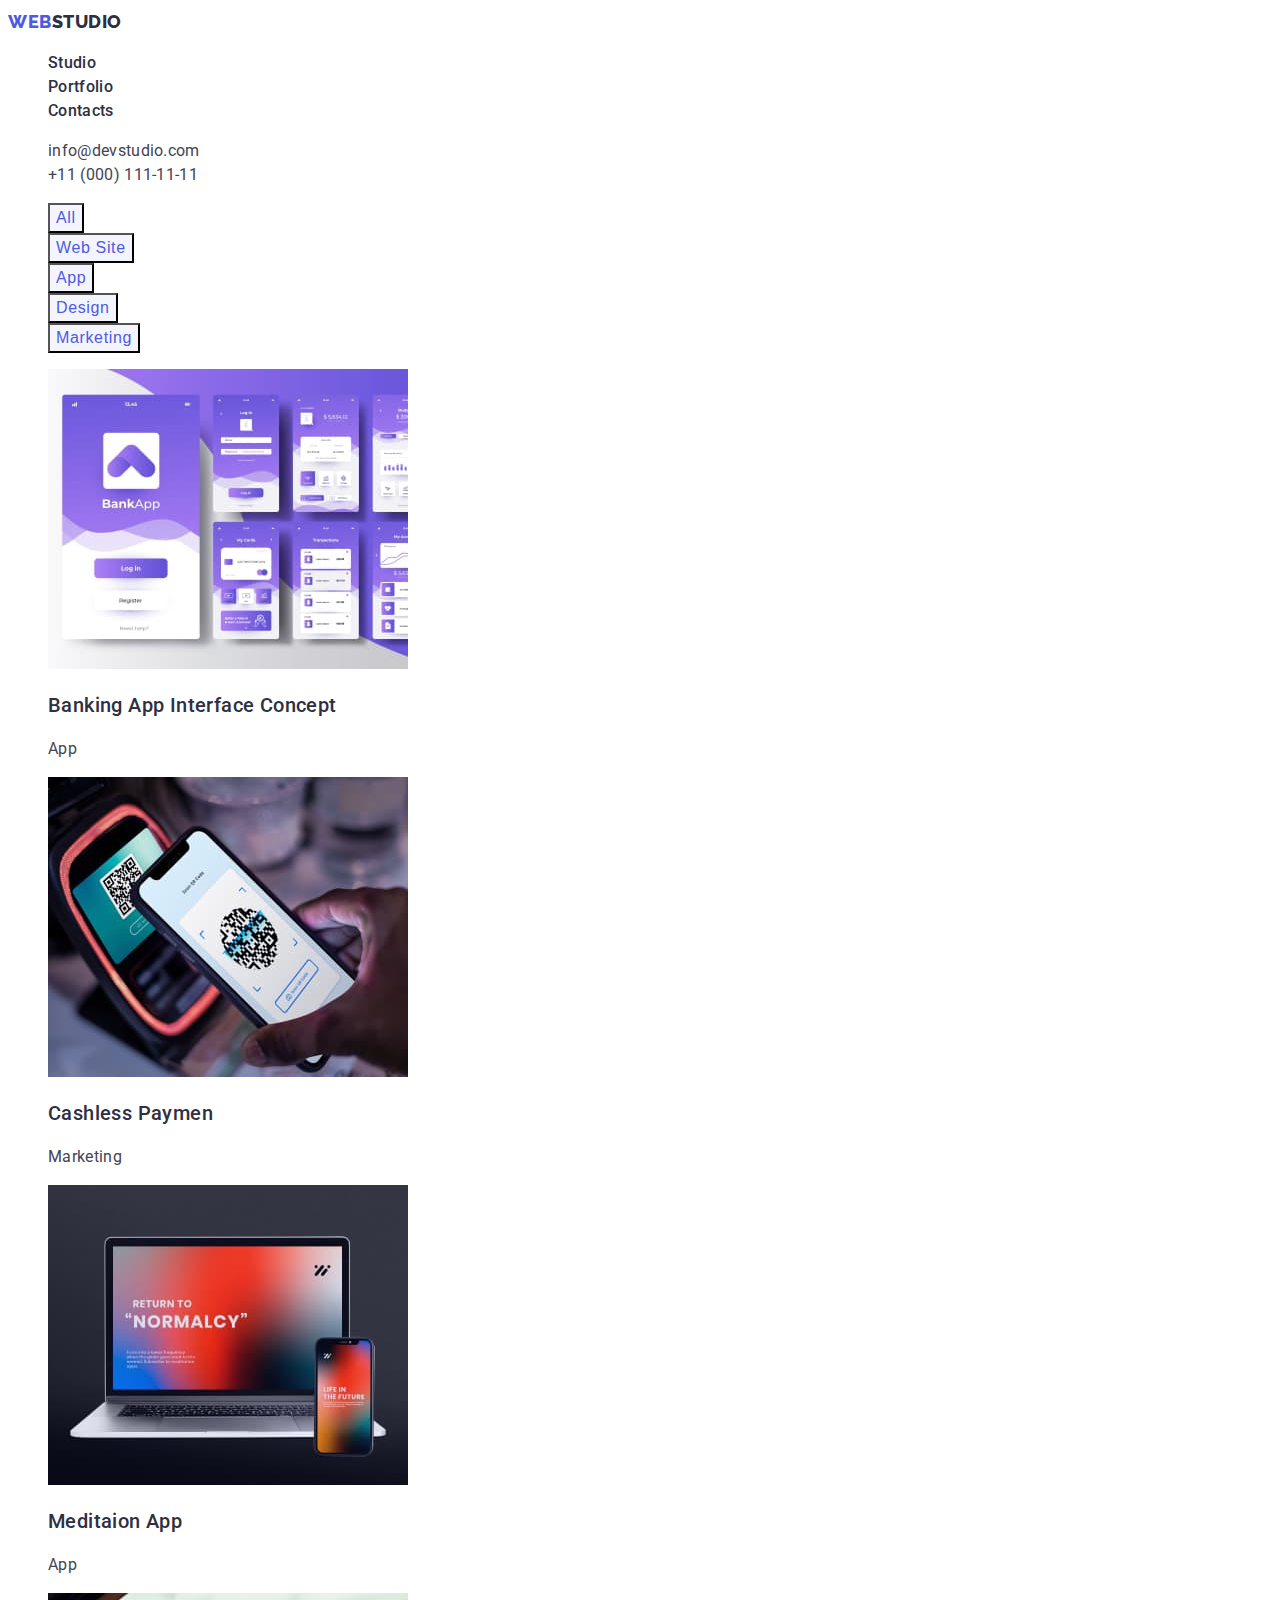
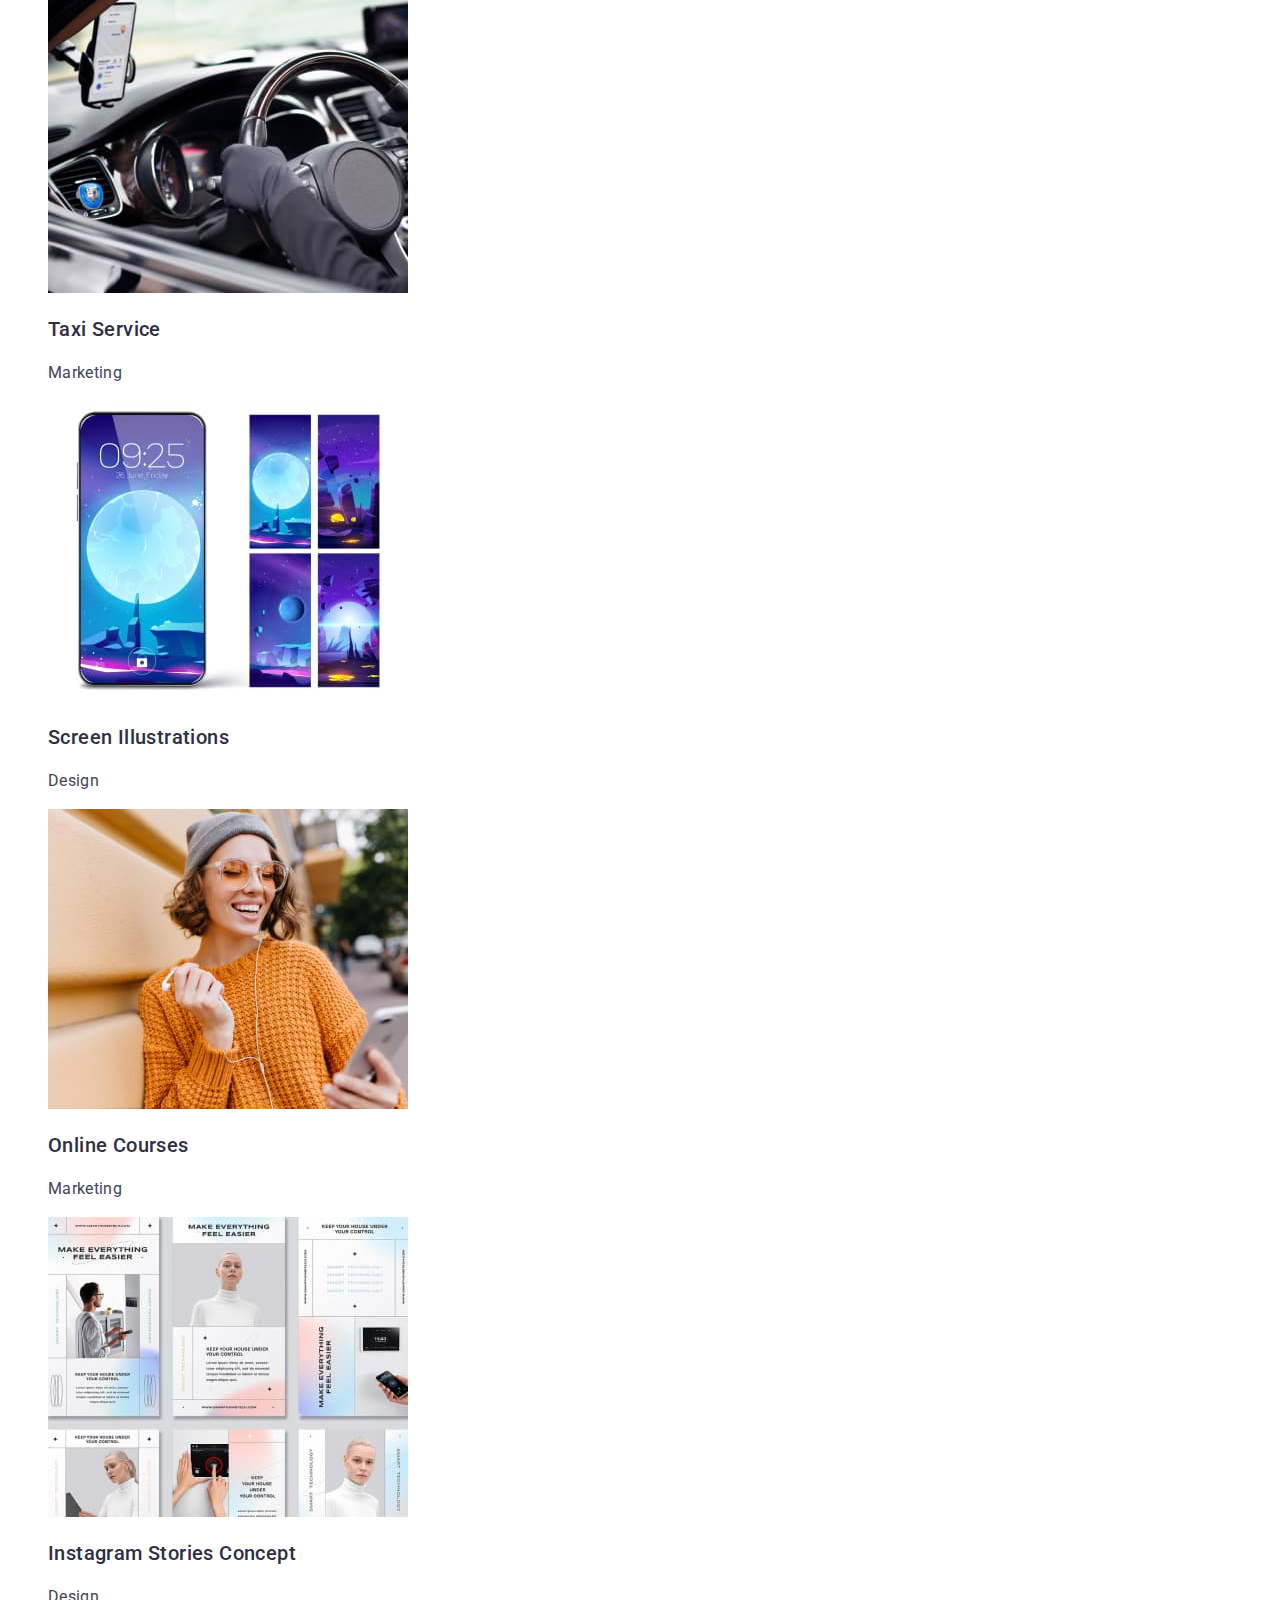
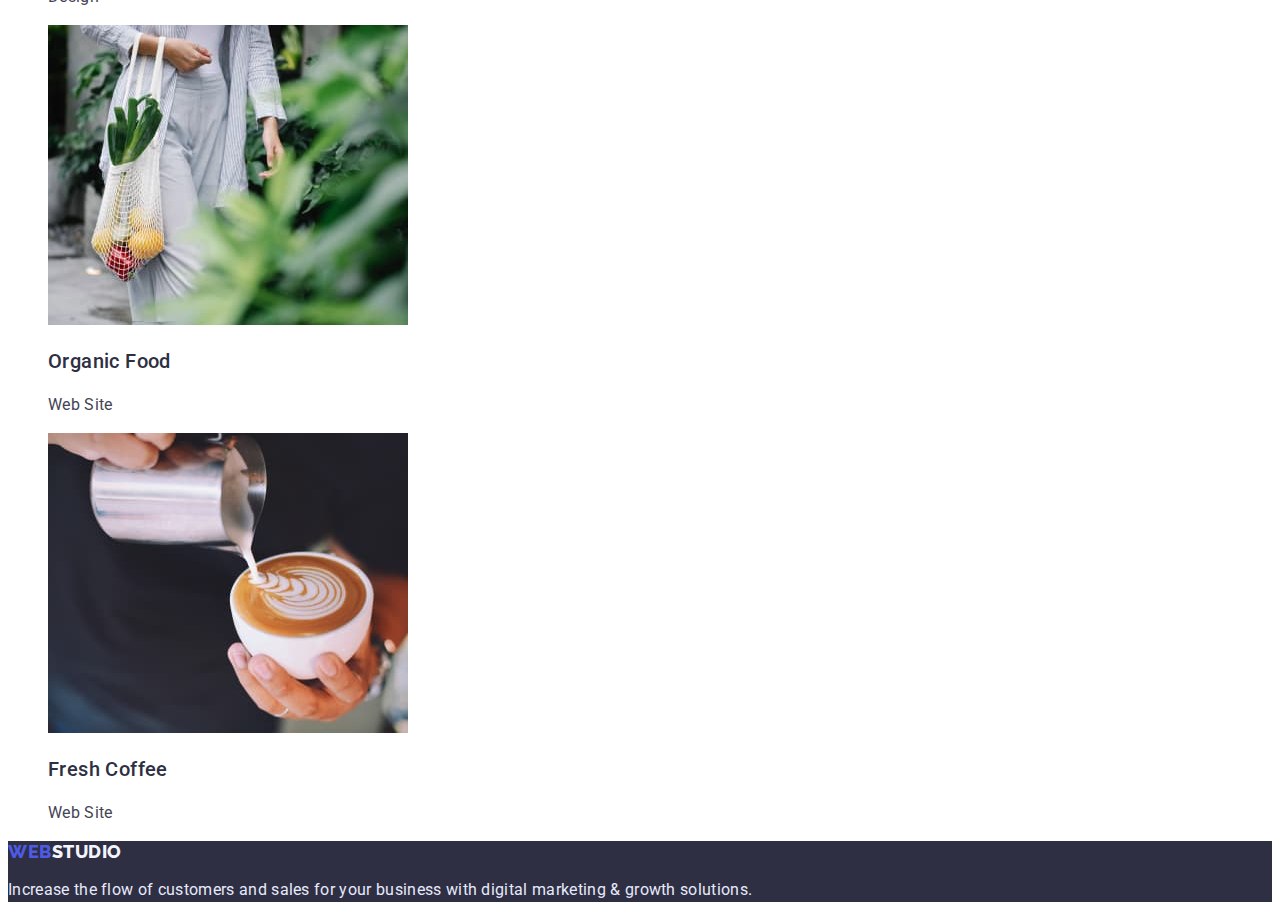
==== commit 79168725: "had been amended-hw-2" ====
--- a/portfolio.html
+++ b/portfolio.html
@@ -41,18 +41,16 @@
       <section class="btn-page">
         <ul class="list link">
           <li>
-            <batton type="button" class="batton-page">All</batton></li>
+            <button type="button" class="batton-page">All</button></li>
           <li>
-            <batton type="button" class="batton-page">Web Site</batton></li>
+            <button type="button" class="batton-page">Web Site</button></li>
           <li>
-            <batton type="button" class="batton-page">App</batton></li>
+            <button type="button" class="batton-page">App</button></li>
           <li>
-            <batton type="button" class="batton-page">Design</batton></li>
+            <button type="button" class="batton-page">Design</button></li>
           <li>
-            <batton type="button" class="batton-page">Marketing</batton></li>
+            <button type="button" class="batton-page">Marketing</button></li>
         </ul>
-      </section>
-      <section>
         <h1 hidden>web application</h1>
         <ul class="list">
           <li class="img-page link">
--- a/css/styles.css
+++ b/css/styles.css
@@ -22,6 +22,9 @@
 .header {
   background: #ffffff;
 }
+.address {
+  font-style: normal;
+}
 .menu-link {
   font-weight: 500;
   font-size: 16px;
@@ -143,7 +146,7 @@
   line-height: 1.2;
   /* text-align: center; */
   letter-spacing: 0.02em;
-  color: var(--background-color) #2e2f42;
+  color: var(--background-color);
 }
 .text-team {
   font-size: 16px;
@@ -194,7 +197,7 @@
 } */
 .batton-page {
   background: #f4f4fd;
-  color: var(--brand-color) #4d5ae5;
+  color: var(--brand-color);
   font-weight: 500;
   font-size: 16px;
   line-height: 1.5;
@@ -210,7 +213,7 @@
   font-size: 20px;
   line-height: 1.2;
   letter-spacing: 0.02em;
-  color: var(--main-header-color) #2e2f42;
+  color: var(--main-header-color);
 }
 .image-page-text {
   font-size: 16px;
